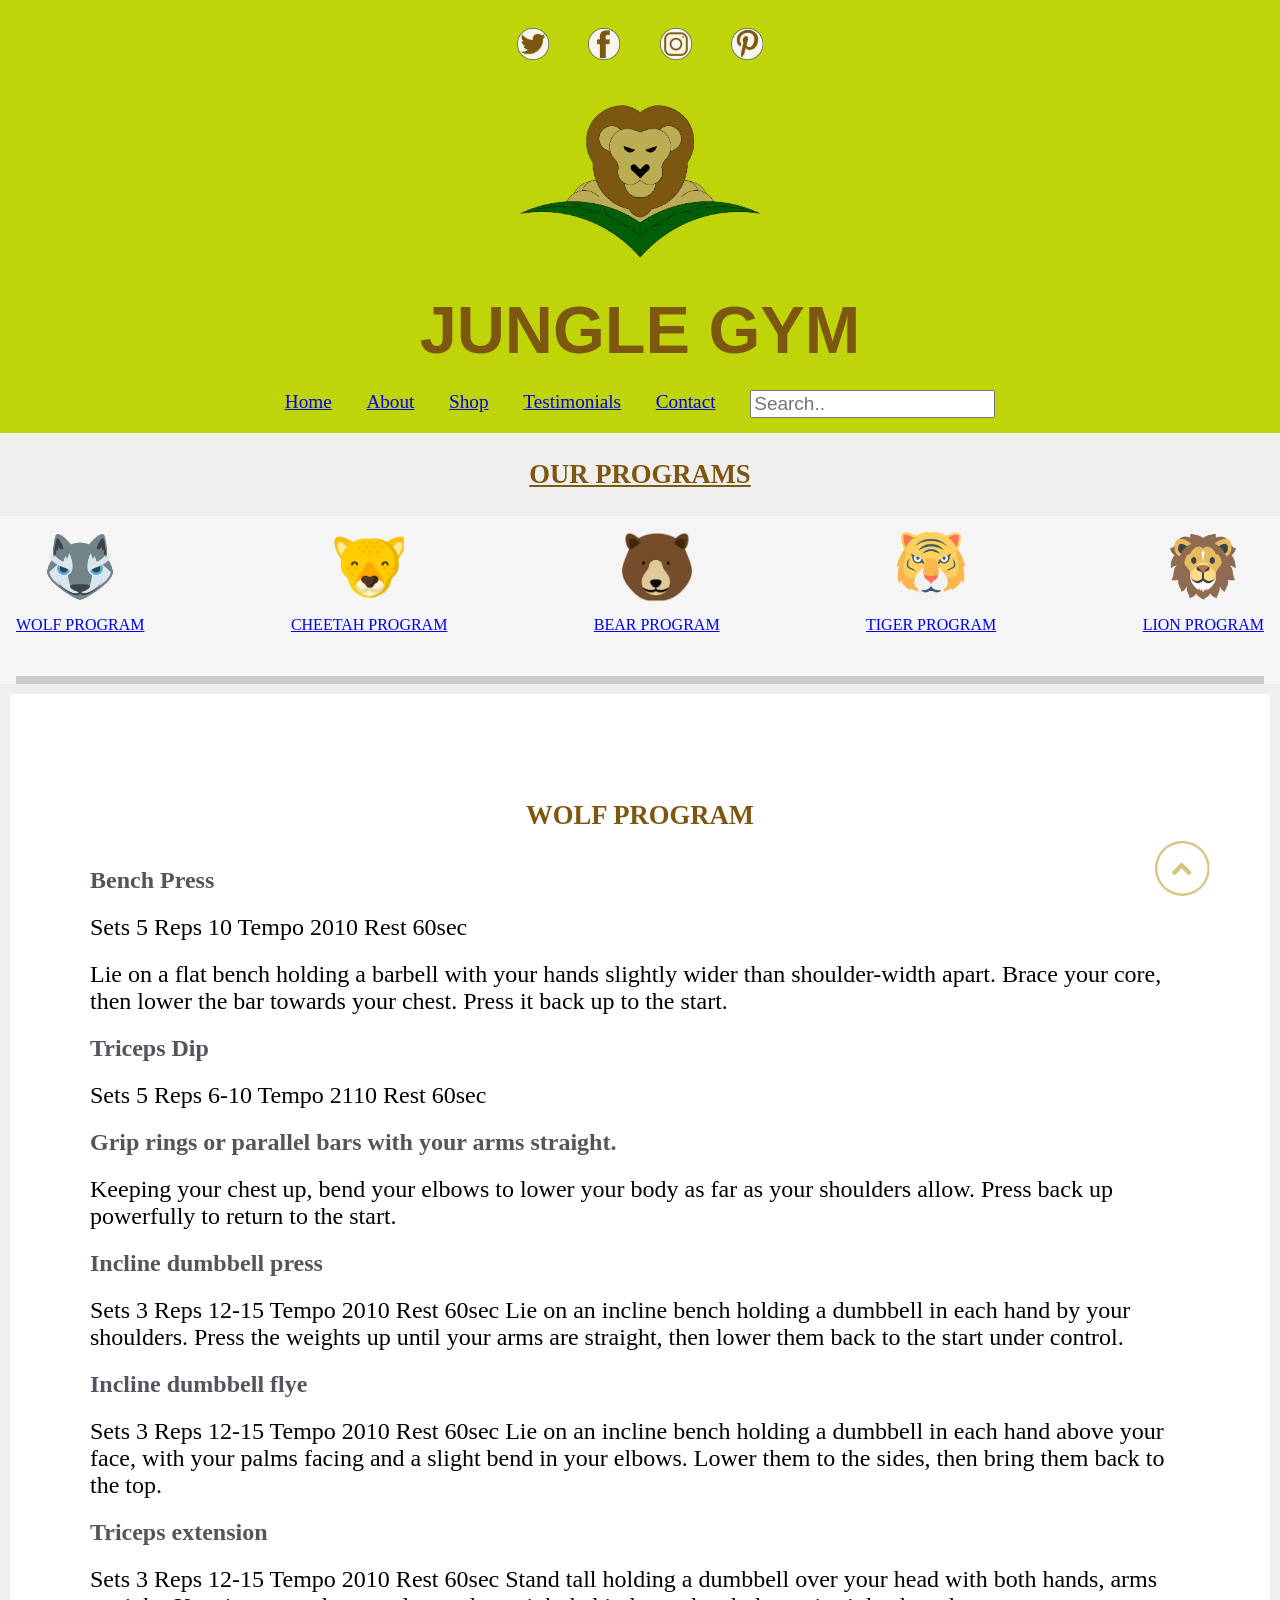
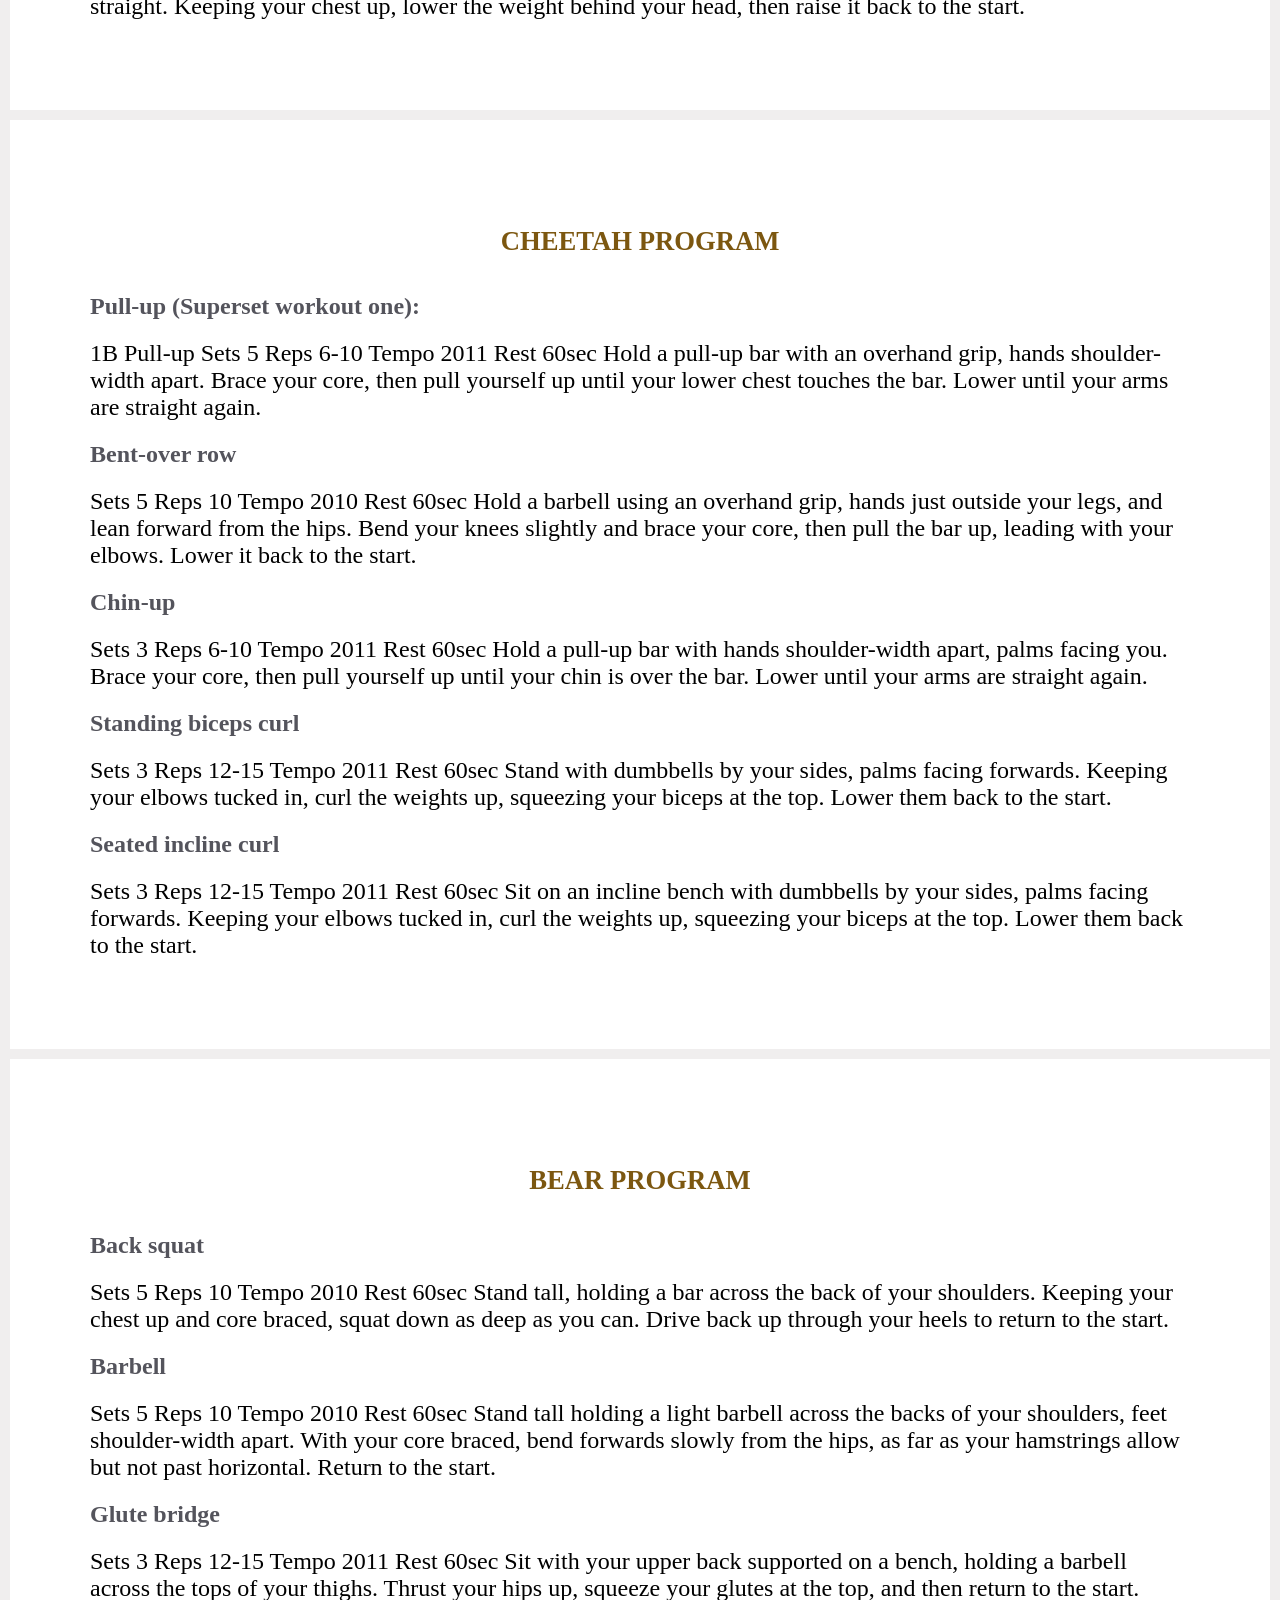
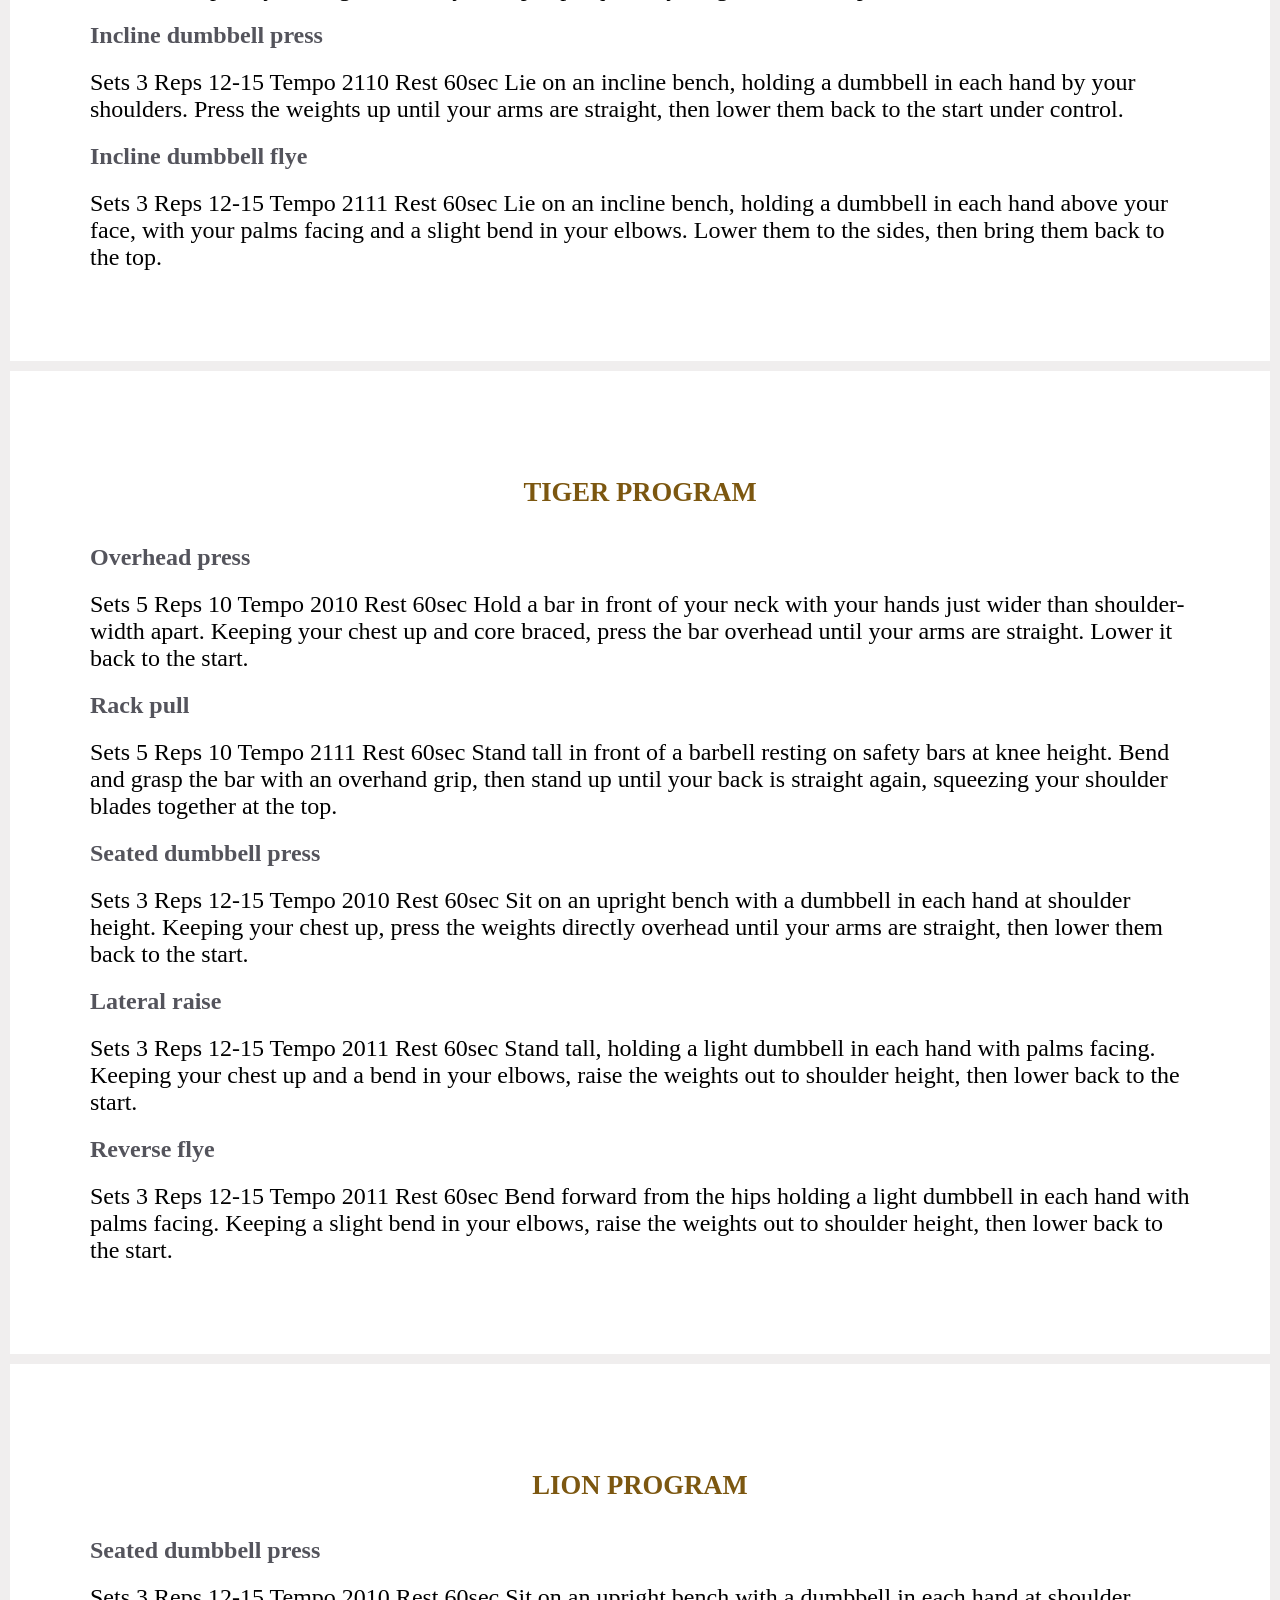
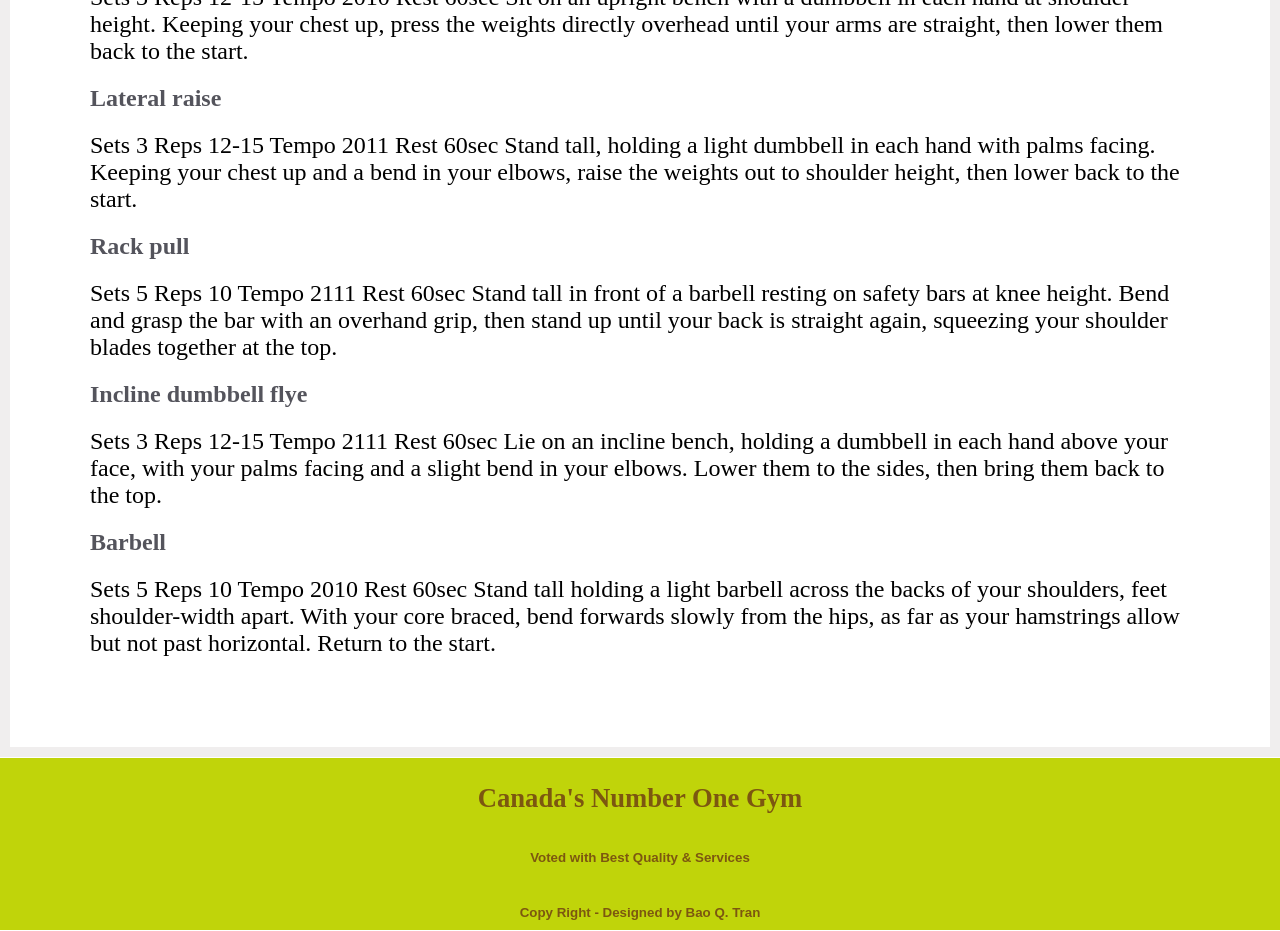
==== index.html @ b9a5f4ec "Add files via upload" ====
<!doctype html>
<html lang="en">
  <head>
    <meta charset="utf-8">
    <title>Home</title>
    <meta name="description" content="">
    <meta name="author" content="">
    <meta name="viewport" content="width=device-width, initial-scale=1">
    <link rel="stylesheet" type="text/css" href="css/reset.css">
    <link rel="stylesheet" type="text/css" href="css/main.css">
  </head>

  <body>
    <header>
      <div>
        <nav class="social-icons">
          <ul>
           <li><a href="https://www.twitter.com"><img src="img/twitterlogo.png"></a></li>
           <li><a href="https://www.facebook.com"><img src="img/facebooklogo.png"></a></li>
           <li><a href="https://www.instagram.com"><img src="img/instagramlogo.png"></a></li>
           <li><a href="https://www.pinterest.com"><img src="img/pinterestlogo.png"></a></li>
          </ul>
        </nav>
     </div>

        <img src="img/LogoLion.png" alt="" style="width:250px;height:200px;">



        <h1>JUNGLE GYM</h1>

        <div>
          <nav class="topnav1">
            <ul class="boundery">
             <li><a href="index.html">Home</a></li>
             <li><a href="about.html">About</a></li>
             <li><a href="shop.html">Shop</a></li>
             <li><a href="testimonials.html">Testimonials</a></li>
             <li><a href="contacts.html">Contact</a></li>
             <li><input type="text" placeholder="Search.."></li>
            </ul>
           </nav>
       </div>
   </header>

    <main>

      
      <h2 id="home"><U>OUR PROGRAMS</U></h2>

      <div class="wrapper">
        <div class="nested">
          <a href="#wolf"><img src="img/wolf.jpg"style="width:70px;height:70px;"><p>WOLF PROGRAM</p></li></a>
          <a href="#cheetah"><img src="img/cheetah.png"style="width:70px;height:70px;"><p>CHEETAH PROGRAM</p></li></a>
          <a href="#bear"><img src="img/bear.png"style="width:70px;height:70px;"><p>BEAR PROGRAM</p></li></a>
          <a href="#tiger"><img src="img/tiger.png"style="width:70px;height:70px;"><p>TIGER PROGRAM</p></li></a>
          <a href="#lion"><img src="img/lion.png"style="width:70px;height:70px;"><p>LION PROGRAM</p></li></a>
          
        </div>
       
        <div class="progress-container">
          <div class="progress-bar" id="myBar"></div>
      </div> 
      
       
      </div>

        
     
          <section class="wolf" id="wolf">
              <h2>WOLF PROGRAM</h2>
              <p><strong>Bench Press</strong></p>
              <!-- <img src="img/1-1-bench-press.jpg"> -->
              <p>
                  Sets 5 Reps 10 Tempo 2010 Rest 60sec
                  </p>
                  <p> Lie on a flat bench holding a barbell with your hands slightly wider than shoulder-width apart. Brace your core, then lower the bar towards your chest. Press it back up to the start.</p>
              <p><strong>Triceps Dip</strong></p>
              <!-- <img src="img/triceps-dip.jpg"> -->
                  <p>
   
                  Sets 5 Reps 6-10 Tempo 2110 Rest 60sec
                  </p>
                  <p><strong>Grip rings or parallel bars with your arms straight.</strong></p>
                  <p>Keeping your chest up, bend your elbows to lower your body as far as your shoulders allow. Press back up powerfully to return to the start.</p>
              <p><strong>Incline dumbbell press</strong></p>
              <p>Sets 3 Reps 12-15 Tempo 2010 Rest 60sec Lie on an incline bench holding a dumbbell in each hand by your shoulders. Press the weights up until your arms are straight, then lower them back to the start under control.
                  </p>
              <p><strong>Incline dumbbell flye</strong></p>   
              <p>Sets 3 Reps 12-15 Tempo 2010 Rest 60sec Lie on an incline bench holding a dumbbell in each hand above your face, with your palms facing and a slight bend in your elbows. Lower them to the sides, then bring them back to the top.
                  </p>
              <p><strong>Triceps extension</strong></p>
              <p>Sets 3 Reps 12-15 Tempo 2010 Rest 60sec Stand tall holding a dumbbell over your head with both hands, arms straight. Keeping your chest up, lower the weight behind your head, then raise it back to the start.
                  </p>
            </section>
          <section class="cheetah" id="cheetah">
            <h2>CHEETAH PROGRAM</h2>
            <p><strong>Pull-up 
                (Superset workout one):</strong></p>
            <p> 1B Pull-up
              Sets 5 Reps 6-10 Tempo 2011 Rest 60sec Hold a pull-up bar with an overhand grip, hands shoulder-width apart. Brace your core, then pull yourself up until your lower chest touches the bar. Lower until your arms are straight again.
              </p>
              <p><strong>Bent-over row</strong></p>
              <p>
              
                Sets 5 Reps 10 Tempo 2010 Rest 60sec Hold a barbell using an overhand grip, hands just outside your legs, and lean forward from the hips. Bend your knees slightly and brace your core, then pull the bar up, leading with your elbows. Lower it back to the start.</p>
                <p><strong>Chin-up</strong></p>
                <p>
            
                Sets 3 Reps 6-10 Tempo 2011 Rest 60sec Hold a pull-up bar with hands shoulder-width apart, palms facing you. Brace your core, then pull yourself up until your chin is over the bar. Lower until your arms are straight again.</p>
                <p><strong>Standing biceps curl</strong></p>
                <p>
              
                Sets 3 Reps 12-15 Tempo 2011 Rest 60sec Stand with dumbbells by your sides, palms facing forwards. Keeping your elbows tucked in, curl the weights up, squeezing your biceps at the top. Lower them back to the start.</p>
                <p><strong>Seated incline curl</strong></p>
                <p>
              
                Sets 3 Reps 12-15 Tempo 2011 Rest 60sec Sit on an incline bench with dumbbells by your sides, palms facing forwards. Keeping your elbows tucked in, curl the weights up, squeezing your biceps at the top. Lower them back to the start.</p>
          </section>
          <section class="bear" id="bear">
              <h2>BEAR PROGRAM</h2>
              <p> <strong>Back squat</strong> </p>
              <p>Sets 5 Reps 10 Tempo 2010 Rest 60sec Stand tall, holding a bar across the back of your shoulders. Keeping your chest up and core braced, squat down as deep as you can. Drive back up through your heels to return to the start.</p>
              <p><strong>Barbell</strong></p>
              <p>Sets 5 Reps 10 Tempo 2010 Rest 60sec Stand tall holding a light barbell across the backs of your shoulders, feet shoulder-width apart. With your core braced, bend forwards slowly from the hips, as far as your hamstrings allow but not past horizontal. Return to the start.</p>
              <p><strong>Glute bridge</strong></p>
              <p>Sets 3 Reps 12-15 Tempo 2011 Rest 60sec Sit with your upper back supported on a bench, holding a barbell across the tops of your thighs. Thrust your hips up, squeeze your glutes at the top, and then return to the start.</p>
              <p><strong>Incline dumbbell press</strong></p>
              <p>Sets 3 Reps 12-15 Tempo 2110 Rest 60sec Lie on an incline bench, holding a dumbbell in each hand by your shoulders. Press the weights up until your arms are straight, then lower them back to the start under control.</p>
              <p><strong>Incline dumbbell flye</strong></p>
              <p>Sets 3 Reps 12-15 Tempo 2111 Rest 60sec Lie on an incline bench, holding a dumbbell in each hand above your face, with your palms facing and a slight bend in your elbows. Lower them to the sides, then bring them back to the top.</p>
     
            </section>
            <section class="tiger" id="tiger">
                <h2>TIGER PROGRAM</h2>
                <p><strong>Overhead press</strong></p>
              <p>Sets 5 Reps 10 Tempo 2010 Rest 60sec
                
                Hold a bar in front of your neck with your hands just wider than shoulder-width apart. Keeping your chest up and core braced, press the bar overhead until your arms are straight. Lower it back to the start.</p>
                <p><strong>Rack pull</strong></p>
                <p>Sets 5 Reps 10 Tempo 2111 Rest 60sec
                
                Stand tall in front of a barbell resting on safety bars at knee height. Bend and grasp the bar with an overhand grip, then stand up until your back is straight again, squeezing your shoulder blades together at the top.</p>
                <p><strong>Seated dumbbell press</strong></p>
                <p>Sets 3 Reps 12-15 Tempo 2010 Rest 60sec
                
                Sit on an upright bench with a dumbbell in each hand at shoulder height. Keeping your chest up, press the weights directly overhead until your arms are straight, then lower them back to the start.</p>
                <p><strong>Lateral raise</strong></p>
                <p>Sets 3 Reps 12-15 Tempo 2011 Rest 60sec
                
                Stand tall, holding a light dumbbell in each hand with palms facing. Keeping your chest up and a bend in your elbows, raise the weights out to shoulder height, then lower back to the start.</p>
                <p><strong>Reverse flye</strong></p>
                <p>Sets 3 Reps 12-15 Tempo 2011 Rest 60sec
                
                Bend forward from the hips holding a light dumbbell in each hand with palms facing. Keeping a slight bend in your elbows, raise the weights out to shoulder height, then lower back to the start.</p>
                
                
              </section>
              <section class="lion" id="lion">
                <h2>LION PROGRAM</h2>
                <p><strong>Seated dumbbell press</strong></p>
                <p>Sets 3 Reps 12-15 Tempo 2010 Rest 60sec
                
                Sit on an upright bench with a dumbbell in each hand at shoulder height. Keeping your chest up, press the weights directly overhead until your arms are straight, then lower them back to the start.</p>
                <p><strong>Lateral raise</strong></p>
                <p>Sets 3 Reps 12-15 Tempo 2011 Rest 60sec
                
                Stand tall, holding a light dumbbell in each hand with palms facing. Keeping your chest up and a bend in your elbows, raise the weights out to shoulder height, then lower back to the start.</p>
                <p><strong>Rack pull</strong></p>
                <p>Sets 5 Reps 10 Tempo 2111 Rest 60sec
                
                Stand tall in front of a barbell resting on safety bars at knee height. Bend and grasp the bar with an overhand grip, then stand up until your back is straight again, squeezing your shoulder blades together at the top.</p>
                <p><strong>Incline dumbbell flye</strong></p>
              <p>Sets 3 Reps 12-15 Tempo 2111 Rest 60sec Lie on an incline bench, holding a dumbbell in each hand above your face, with your palms facing and a slight bend in your elbows. Lower them to the sides, then bring them back to the top.</p>
              <p><strong>Barbell</strong></p>
              <p>Sets 5 Reps 10 Tempo 2010 Rest 60sec Stand tall holding a light barbell across the backs of your shoulders, feet shoulder-width apart. With your core braced, bend forwards slowly from the hips, as far as your hamstrings allow but not past horizontal. Return to the start.</p>
                </section>
                
        </article>
      </div>

      <aside>
        <nav class="fixed1">
          <a href="#home"><img src="img/totop.png"></a>
        </nav>
      </aside>

    </main>


    <footer>
      <h2>Canada's Number One Gym</h2>
      <h6>Voted with Best Quality & Services</h6>
      <br>
      <h6>Copy Right - Designed by Bao Q. Tran</h6>
    </footer>
    <script src="http://ajax.googleapis.com/ajax/libs/jquery/1.7.1/jquery.min.js" type="text/javascript"></script>
    <script type="text/javascript" src="function.js"></script>


  </body>
</html>
---- css/main.css ----
header {
  background-color:rgb(192, 212, 10);
  width: auto;
  height: auto;
  align-content: center;
  text-align: center;
  text-height: 100px;
  
}

main {
  height: auto;
  width: auto;
  text-align: center;
  align-content: center;
  background: rgb(240, 238, 238)
}

footer {
  height: auto;
  width: auto;
  background-color:rgb(192, 212, 10);
}


h1{
  font-family: sans-serif;
  text-align: center;
  font-size: 50pt;
  color: rgb(124 ,87,16);
  margin: 0.1em;
  font-weight: bold;
}

h2{
  font-family: times;
  text-align: center;
  font-size: 20pt;
  color: rgb(124 ,87,16);
  padding: 25px;
  margin: 1px;
  font-weight: bold;
}

h3{
  font-family: times;
  text-align: center;
  font-size: 20pt;
  color: black;
  padding: 1px;
  font-weight: bold;
}

h5{
  font-family: sans-serif;
  text-align: center;
  font-size: 10pt;
  color: rgb(124 ,87,16);
  padding: 1em;
  margin: 0.1em;
  padding: 0.1em;
  font-weight: bold;
}

h6{
  font-family: sans-serif;
  text-align: center;
  font-size: 10pt;
  color:  rgb(124 ,87,16);
  padding: 10px;
  margin: 1px;
  border: 1px;
  font-weight: bold;
}


section {
  text-align: left;
  margin: 2rem 2rem;
  padding: 5rem 5rem;
  font-size: 1.5rem;
}
.social-icons {
  text-align: center;
  }
.social-icons li {
  display:inline-block;
  list-style-type:none;
  -webkit-user-select:none;
  -moz-user-select:none;
  padding-top: 10px;
  }
.social-icons li a {
  border-bottom: none;
  }
.social-icons li img {
  width:2em;
  height:2em;
  margin: 1.1em;
}

.topnav1 li{
  display: inline;
  font-size: 1.2em;
  text-align: center;
  margin: 0.8em;
}

.boundery{
  padding: 15px;
  border: 15px;
  color: white;
}

.topnav2 li{
  display: inline;
  margin: 0.8em;
  font-size: 1em;
  text-align: center;
}

.progress-container {
  
  height: 8px;
  background: #ccc;
  margin:0 1em;
}

.progress-bar {
  
  height: 8px;
  background: #4caf50;
  width: 0%;
}
.wrapper{
  display: flex;
  flex-direction: column;
  grid-template-columns: 1fr;
  grid-gap: 1em;
  grid-auto-rows: minmax(100px, auto);
  list-style-type: none;
  position: sticky !important;
  top: 0;
  background-color: whitesmoke;
}
.nested{
  display: flex;
  justify-content: space-between;
  text-align: center;
  grid-template-columns: repeat(5, 1fr);
  grid-gap: 1em;
  grid-auto-rows: auto;
  list-style-type: none;
  padding: 1em;
  
}


.nested > div{
  padding: 1em;
}

.nested > div > a{
  width: 0.5px;
  height: 0.5px;
}

.fixed1 {
  position: fixed;
  right: 0;
  bottom: 0;
  width: 140px;
}

.myImage1{
  background-image: url("../img/Outdoor.jpg");
  width:1000px;
  height:250px;
  background-size: contain;
  background-repeat: no-repeat;
  background-position: center;
  text-align: center;
  margin: auto;
}

.myImage2{
  background-image: url("../img/Indoor.jpg");
  width:1000px;
  height:250px;
  background-size: contain;
  background-repeat: no-repeat;
  background-position: center;
  text-align: center;
  margin: auto;
}

.myImage3{
  background-image: url("../img/weights.jpg");
  width:1000px;
  height:250px;
  background-size: contain;
  background-repeat: no-repeat;
  background-position: center;
  text-align: center;
  margin: auto;

}

.iconHelp{
  width: 250px;
  height: 150px;
}

.iconHelp:hover{
  cursor: pointer;
  opacity: 1;
}

img:hover{
  cursor: pointer;
  opacity: 0.5;
}

.noHover{
  pointer-events: none;
}


.img-grid-item1 {
  position: relative;
  overflow: hidden;
  padding: 80px;
}

.img-grid-item1:hover .grid-item-text1{
margin-bottom: 0;
}

.grid-item-text1{
  position: absolute;
  bottom: 0;
  right: 0;
  text-align:center;
  pointer-events: none;
  margin-bottom: -450px;
  transition: margin-bottom 1s ease-in
}

@media only screen and (max-width: 768px) {
  /* For mobile phones: */
  /* {
    width: 100%;
  } */
  .myImage1{
    height: 80px;
  }

  .myImage2{
    height: 80px;
  }

  .myImage3{
    height: 80px;
  }
      h1{
        font-family: sans-serif;
        font-size: 41pt;
        color: rgb(124 ,87,16);
      }

      h2{
        font-family: times;
        text-align: center;
        font-size: 15pt;
        color: rgb(124 ,87,16);
        padding: 25px;
        margin: 1px;
      }

      h3{
        font-family: times;
        text-align: center;
        font-size: 15px;
        color: black;
        padding-top: 1px;
        margin-top: 1px;
      }

      h5{
        font-family: sans-serif;
        text-align: center;
        font-size: 8pt;
        color: rgb(124 ,87,16);
        padding: 1em;
        margin: 0.1em;
        padding: 0.1em;
      }

      h6{
        font-family: sans-serif;
        text-align: center;
        font-size: 8pt;
        color: rgb(124 ,87,16);
        padding: 10px;
        margin: 1px;
        border: 1px;
      }

      .topnav1 li{
        display: list-item;
        list-style: none;
        font-size: 1em;
        text-align: center;
        margin: 1px;
        padding-bottom: 10px;
      }

      .topnav2 li{
        display: list-item;
        list-style: none;
        margin: 1.5px;
        font-size: 0.9em;
        text-align: center;
      }

      .social-icons {
        text-align: center;
        }
      .social-icons li {
        display:inline-block;
        list-style-type:none;
        -webkit-user-select:none;
        -moz-user-select:none;
        padding-top: 10px;
        }
      .social-icons li a {
        border-bottom: none;
        }
      .social-icons li img {
        width:1.6em;
        height:1.6em;
        margin: 0.8em;
      }

        .wrapper{
          display: grid;
          display: center;
          grid-template-columns: 1fr;
          grid-gap: 0.1em;
          grid-auto-rows: minmax(100px, auto);
          text-align: center;
          position: sticky !important;
        top: 0;
        background-color: whitesmoke;
        }
        .nested{
          display: grid;
          text-align: center;
          grid-template-columns: repeat(2, 1fr);
          grid-gap: 0.11em;
          grid-auto-rows: auto;
        }
        .wrapper > div{
          padding: 0.1em;
          text-align: center;
        }

        .nested > div{
          padding: 0.1em;
          text-align: center;
        }

        .nested > div > a{
          width: 1px;
          height: 1px;
          text-align: center;
        }

        .responsive {
          width: 100%;
          max-width: 300px;
          max-height: 150px;
          text-align: center;
}
.myImage1{
  width: 100%;
  max-width: 300px;
  max-height: 150px;
  text-align: center;
  margin: auto;
}

.myImage2{
  width: 100%;
  max-width: 300px;
  max-height: 150px;
  text-align: center;
  margin: auto;
}

.myImage3{
  width: 100%;
  max-width: 300px;
  max-height: 150px;
  text-align: center;
  margin: auto;
}

.fixed1 {
  position: fixed;
  right: 0;
  bottom: 0;
  width: 90px;
}

.iconHelp{
  width: 130px;
  height: 80px;
  position: relative;
}

.iconHelp:hover{
  cursor: pointer;
  opacity: 0.0;
}

}
strong{
  color: rgb(84, 84, 92);
}
p{
  padding: 10px 0;

}
section{
  transition-duration: 1s;
  background: white;
  margin: 10px;
}

.box, .nested > a:hover{  
  transition-property: all, boder-radius;
  transition-duration: 1s;
  transition-timing-function: ease-in;
  background: rgb(105, 223, 223);
  border-radius: 30%;
  padding: 12px;
}
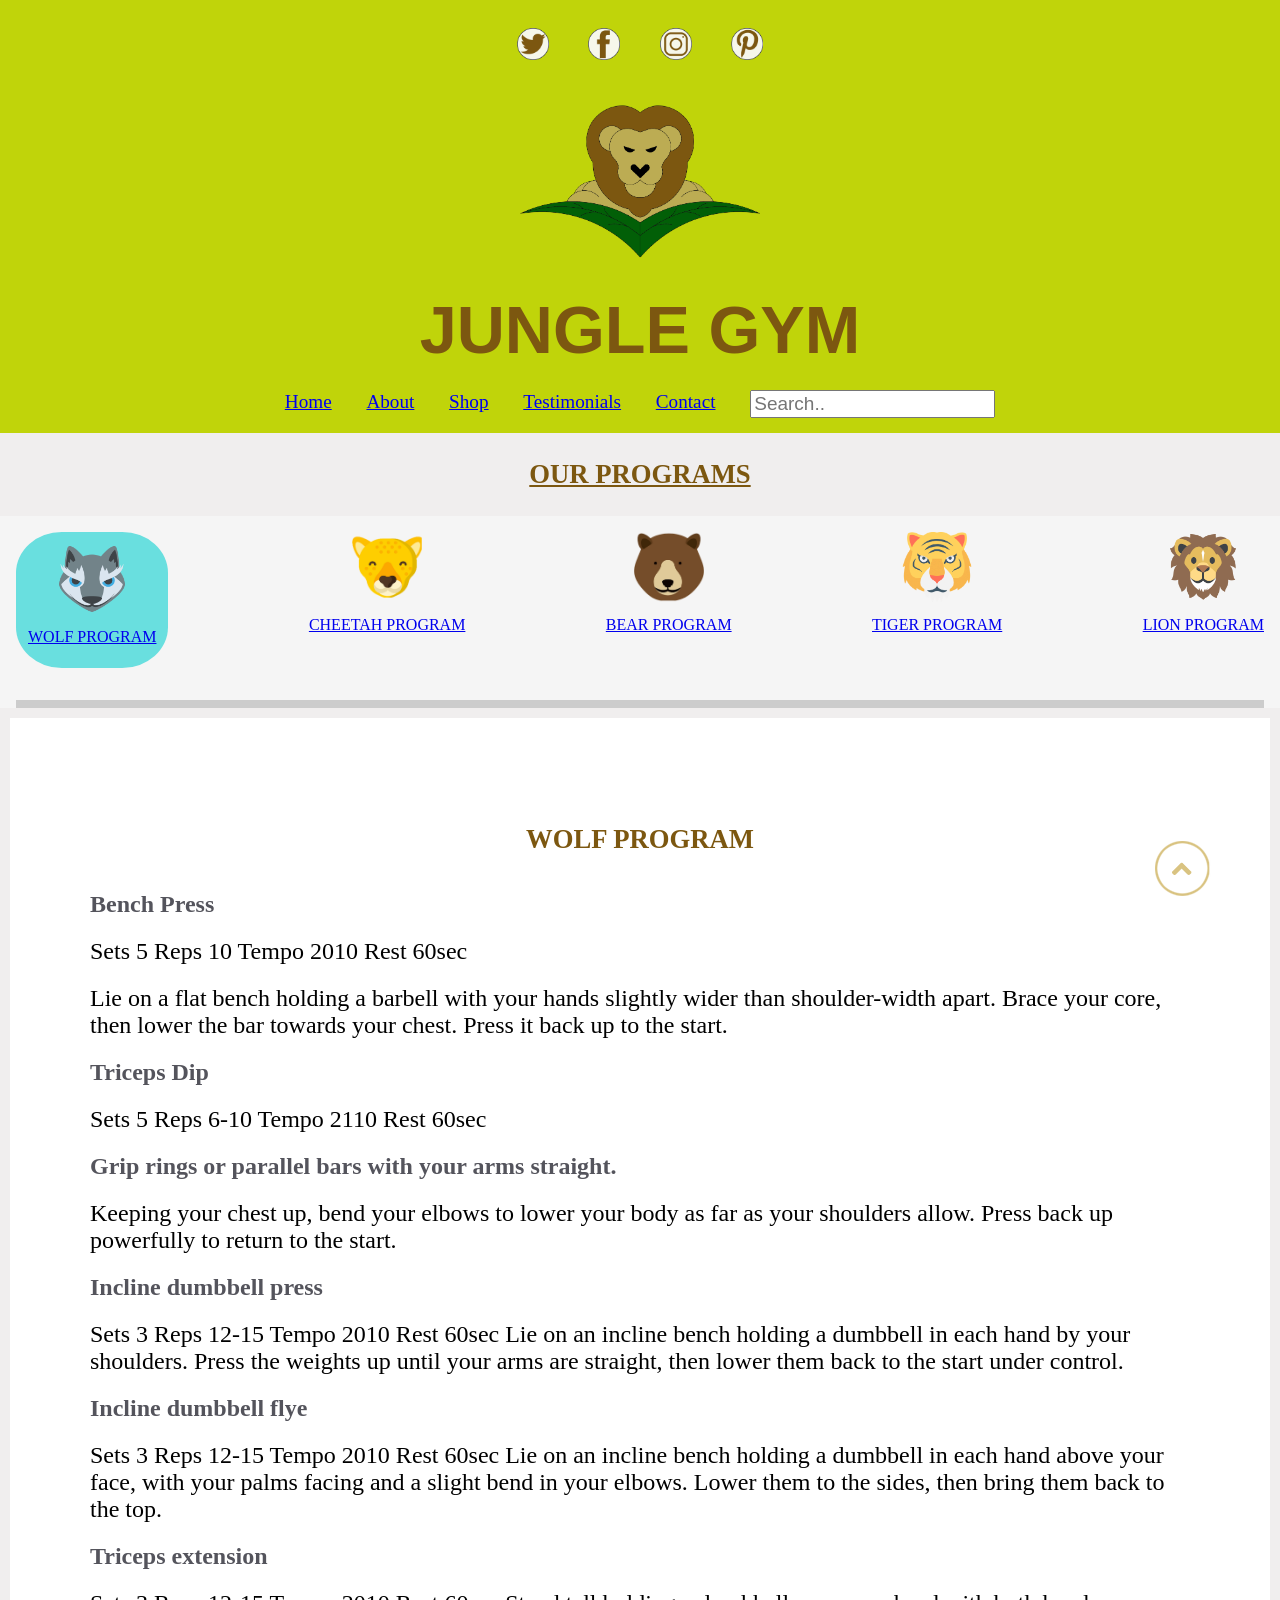
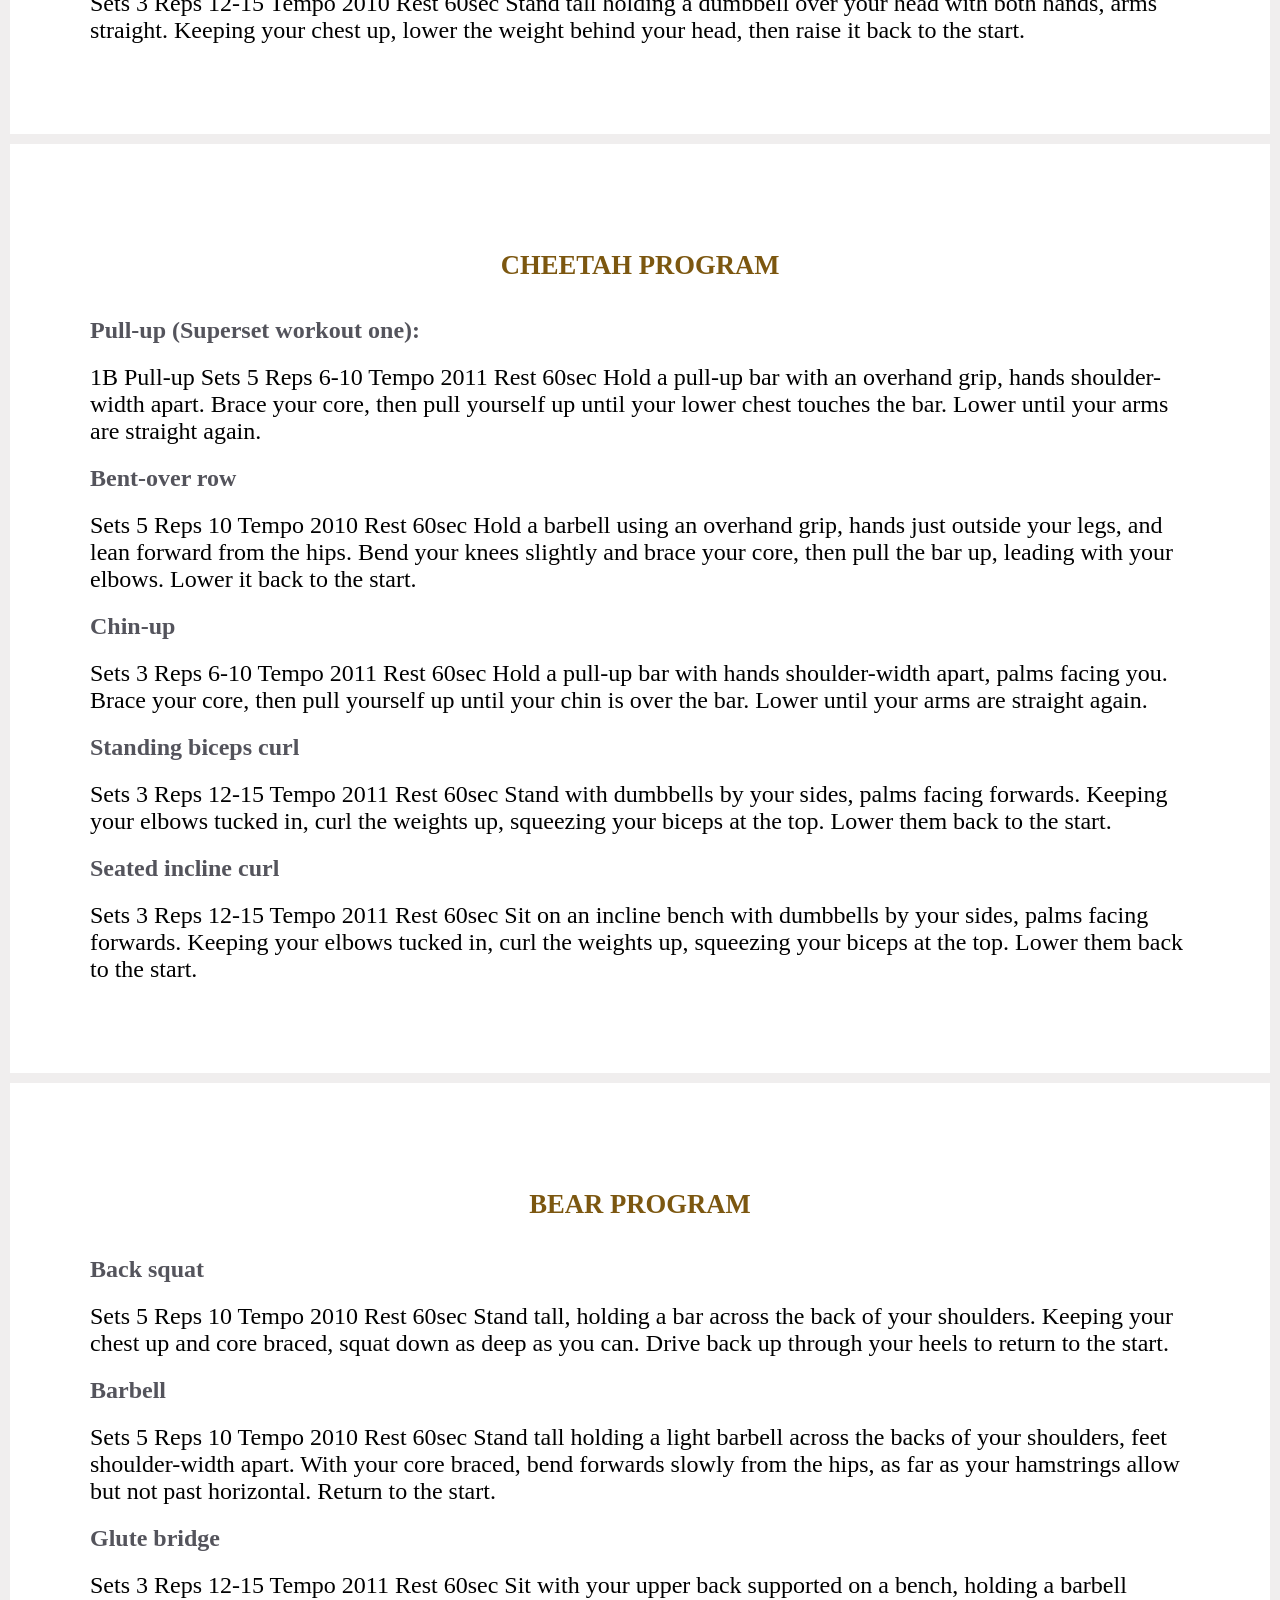
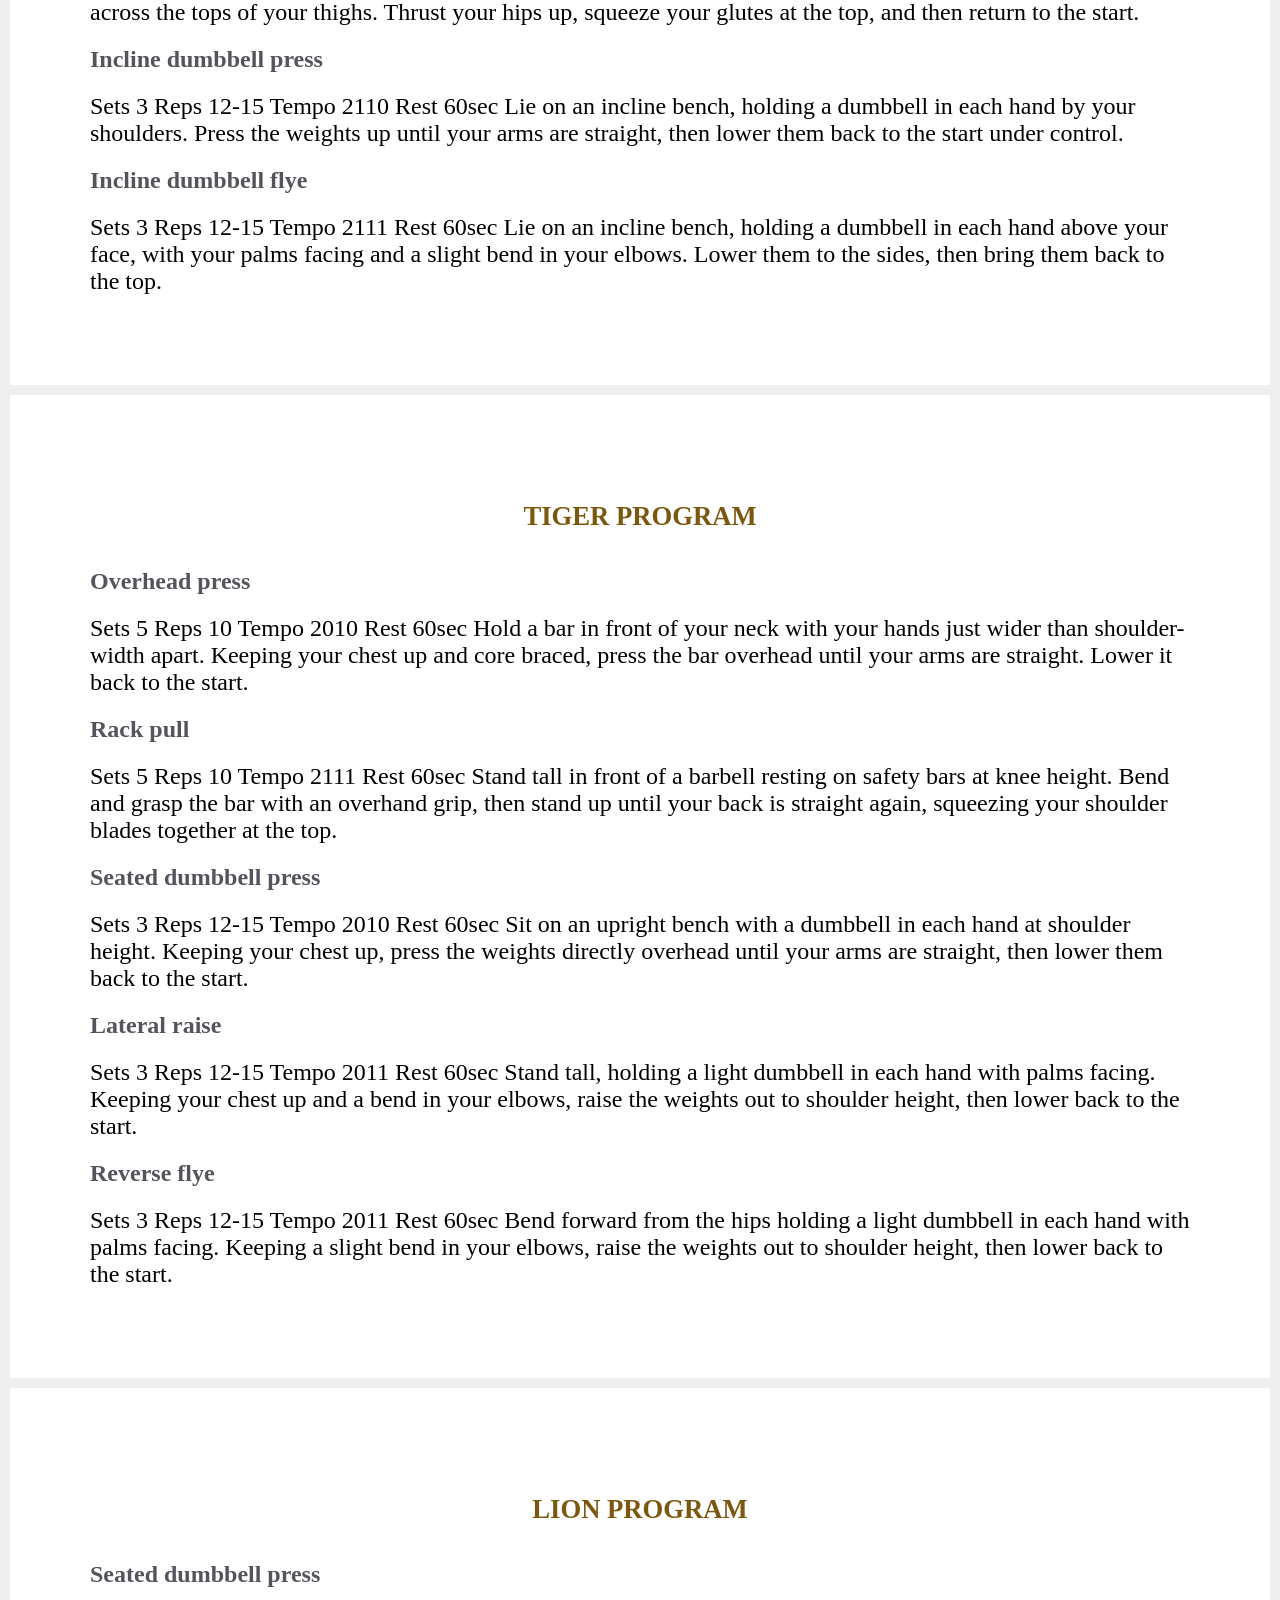
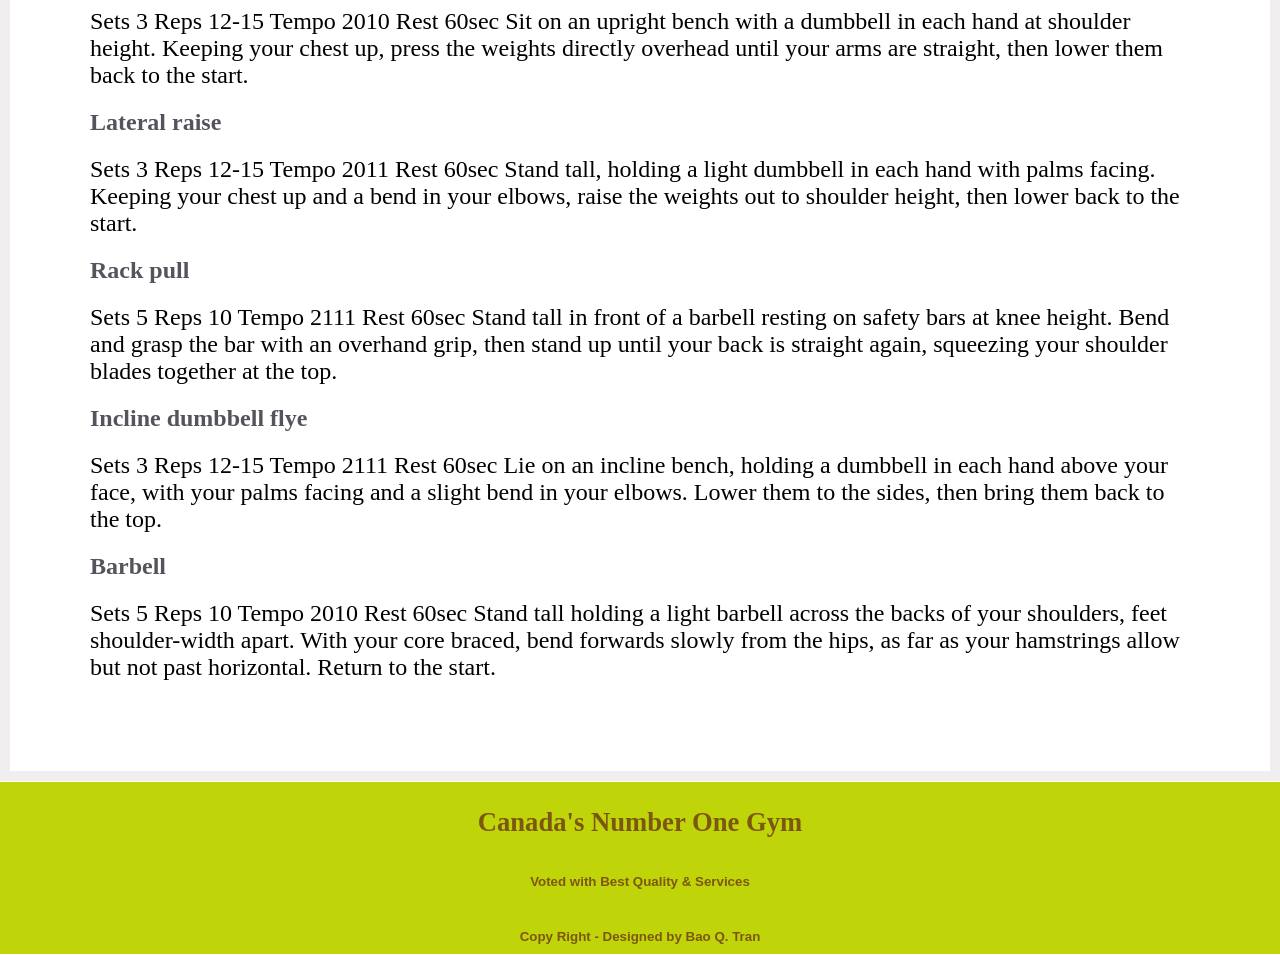
==== commit 19e1d259: "Improve Process bar" ====
--- a/index.html
+++ b/index.html
@@ -50,11 +50,11 @@
 
       <div class="wrapper">
         <div class="nested">
-          <a href="#wolf"><img src="img/wolf.jpg"style="width:70px;height:70px;"><p>WOLF PROGRAM</p></li></a>
-          <a href="#cheetah"><img src="img/cheetah.png"style="width:70px;height:70px;"><p>CHEETAH PROGRAM</p></li></a>
-          <a href="#bear"><img src="img/bear.png"style="width:70px;height:70px;"><p>BEAR PROGRAM</p></li></a>
-          <a href="#tiger"><img src="img/tiger.png"style="width:70px;height:70px;"><p>TIGER PROGRAM</p></li></a>
-          <a href="#lion"><img src="img/lion.png"style="width:70px;height:70px;"><p>LION PROGRAM</p></li></a>
+          <a id="box1" href="#wolf"><img src="img/wolf.jpg"style="width:70px;height:70px;"><p>WOLF PROGRAM</p></li></a>
+          <a id="box2" href="#cheetah"><img src="img/cheetah.png"style="width:70px;height:70px;"><p>CHEETAH PROGRAM</p></li></a>
+          <a id="box3" href="#bear"><img src="img/bear.png"style="width:70px;height:70px;"><p>BEAR PROGRAM</p></li></a>
+          <a id="box4" href="#tiger"><img src="img/tiger.png"style="width:70px;height:70px;"><p>TIGER PROGRAM</p></li></a>
+          <a id="box5" href="#lion"><img src="img/lion.png"style="width:70px;height:70px;"><p>LION PROGRAM</p></li></a>
           
         </div>
        
--- a/css/main.css
+++ b/css/main.css
@@ -446,3 +446,10 @@
   border-radius: 30%;
   padding: 12px;
 }
+.boxy{
+  transition-duration: 1s;
+  transition-timing-function: ease-in;
+  background: rgb(105, 223, 223);
+  border-radius: 30%;
+  padding: 12px;
+}
